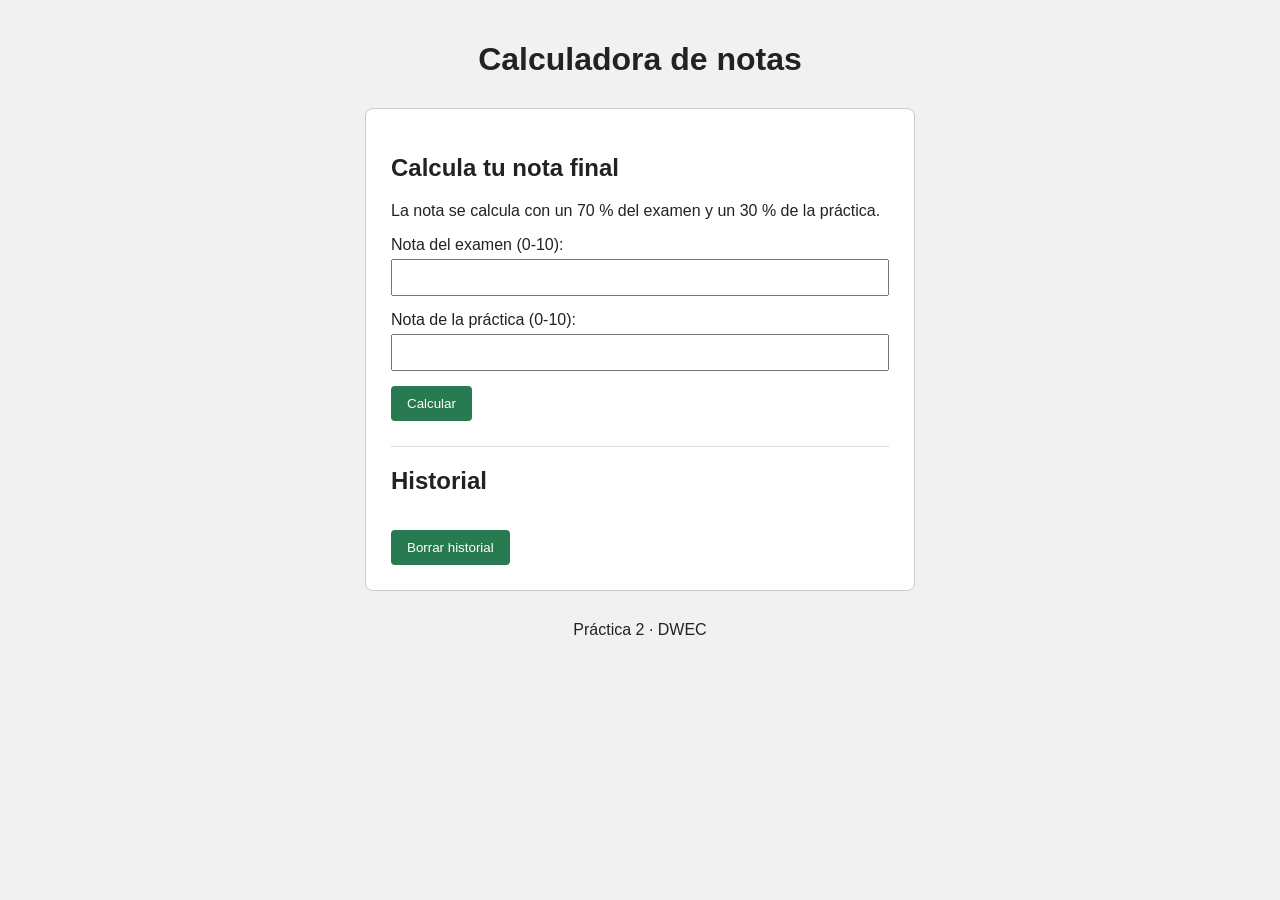
==== DWCC/Ejercicios/practica2-calculadora/index.html @ 87807bcd "Add files via upload" ====
<!DOCTYPE html>
<html lang="es">
<head>
  <meta charset="UTF-8">
  <meta name="viewport" content="width=device-width, initial-scale=1.0">
  <title>Calculadora de notas</title>
  <link rel="stylesheet" href="estilos.css">
  <script src="calculadora.js" defer></script>
</head>
<body>
  <header>
    <h1>Calculadora de notas</h1>
  </header>

  <main>
    <section class="calculadora">
      <h2>Calcula tu nota final</h2>
      <p>La nota se calcula con un 70 % del examen y un 30 % de la práctica.</p>

      <form id="formulario" novalidate>
        <label for="examen">Nota del examen (0-10):</label>
        <input type="number" id="examen" min="0" max="10" step="any">
        <small id="error-examen"></small>

        <label for="practica">Nota de la práctica (0-10):</label>
        <input type="number" id="practica" min="0" max="10" step="any">
        <small id="error-practica"></small>

        <button type="submit">Calcular</button>
      </form>

      <p id="resultado" aria-live="polite"></p>
      <p id="nota-minima"></p>

      <section class="historial">
        <h2>Historial</h2>
        <ul id="lista-historial"></ul>
        <button id="borrar-historial" type="button">Borrar historial</button>
      </section>
    </section>
  </main>

  <footer>
    <p>Práctica 2 · DWEC</p>
  </footer>
</body>
</html>
---- DWCC/Ejercicios/practica2-calculadora/estilos.css ----
body {
  margin: 0;
  padding: 20px;
  background-color: #f1f1f1;
  color: #222;
  font-family: Arial, sans-serif;
}

header, footer {
  text-align: center;
}

main {
  max-width: 550px;
  margin: 30px auto;
}

.calculadora {
  padding: 25px;
  border: 1px solid #ccc;
  border-radius: 8px;
  background-color: white;
}

label, input {
  display: block;
}

label {
  margin-top: 15px;
}

input {
  box-sizing: border-box;
  width: 100%;
  margin-top: 5px;
  padding: 9px;
}

small {
  color: #c0392b;
}

button {
  margin-top: 15px;
  padding: 10px 16px;
  border: 0;
  border-radius: 4px;
  background-color: #287a50;
  color: white;
  cursor: pointer;
}

input.invalido {
  border: 2px solid #c0392b;
}

#resultado.aprobado {
  color: green;
  font-weight: bold;
}

#resultado.suspenso {
  color: red;
  font-weight: bold;
}

.historial {
  margin-top: 25px;
  border-top: 1px solid #ddd;
}

@media (max-width: 500px) {
  .calculadora {
    padding: 18px;
  }
}
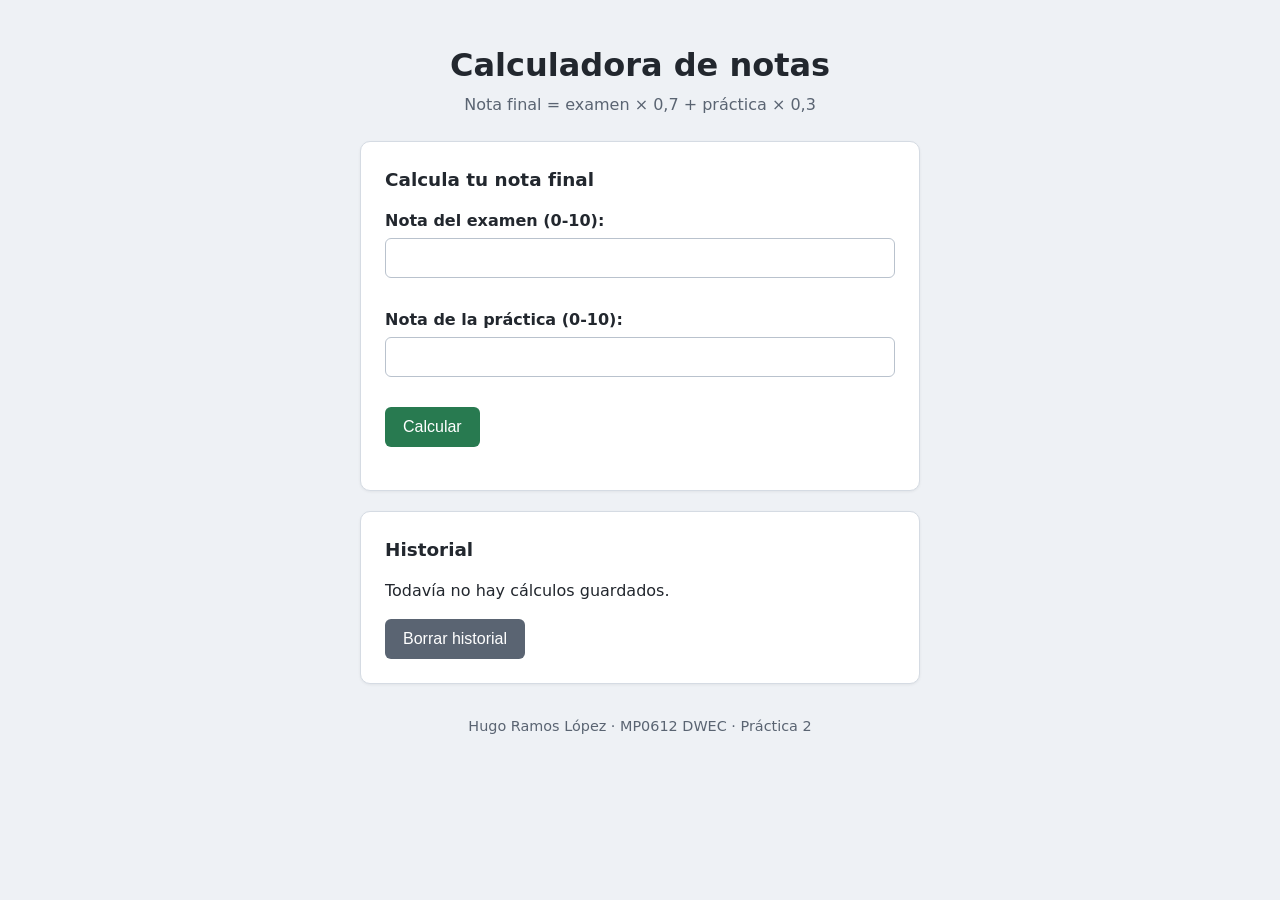
==== commit 6f99a31b: "Estructura HTML y CSS de la calculadora Añade el nombre al <footer>, como pide el enunciado, y agrup" ====
--- a/DWCC/Ejercicios/practica2-calculadora/index.html
+++ b/DWCC/Ejercicios/practica2-calculadora/index.html
@@ -5,43 +5,52 @@
   <meta name="viewport" content="width=device-width, initial-scale=1.0">
   <title>Calculadora de notas</title>
   <link rel="stylesheet" href="estilos.css">
+  <!-- defer: el script se ejecuta cuando el HTML ya está cargado,
+       así getElementById() encuentra los elementos de la página -->
   <script src="calculadora.js" defer></script>
 </head>
 <body>
   <header>
     <h1>Calculadora de notas</h1>
+    <p class="subtitulo">Nota final = examen &times; 0,7 + práctica &times; 0,3</p>
   </header>
 
   <main>
     <section class="calculadora">
       <h2>Calcula tu nota final</h2>
-      <p>La nota se calcula con un 70 % del examen y un 30 % de la práctica.</p>
 
       <form id="formulario" novalidate>
-        <label for="examen">Nota del examen (0-10):</label>
-        <input type="number" id="examen" min="0" max="10" step="any">
-        <small id="error-examen"></small>
+        <div class="campo">
+          <label for="examen">Nota del examen (0-10):</label>
+          <input type="number" id="examen" name="examen" min="0" max="10" step="any"
+                 inputmode="decimal" autocomplete="off" aria-describedby="error-examen">
+          <small class="error" id="error-examen" aria-live="polite"></small>
+        </div>
 
-        <label for="practica">Nota de la práctica (0-10):</label>
-        <input type="number" id="practica" min="0" max="10" step="any">
-        <small id="error-practica"></small>
+        <div class="campo">
+          <label for="practica">Nota de la práctica (0-10):</label>
+          <input type="number" id="practica" name="practica" min="0" max="10" step="any"
+                 inputmode="decimal" autocomplete="off" aria-describedby="error-practica">
+          <small class="error" id="error-practica" aria-live="polite"></small>
+        </div>
 
         <button type="submit">Calcular</button>
       </form>
 
       <p id="resultado" aria-live="polite"></p>
-      <p id="nota-minima"></p>
+      <p id="nota-minima" class="aviso"></p>
+    </section>
 
-      <section class="historial">
-        <h2>Historial</h2>
-        <ul id="lista-historial"></ul>
-        <button id="borrar-historial" type="button">Borrar historial</button>
-      </section>
+    <section class="historial">
+      <h2>Historial</h2>
+      <ul id="lista-historial"></ul>
+      <p id="historial-vacio">Todavía no hay cálculos guardados.</p>
+      <button id="borrar-historial" type="button" class="secundario">Borrar historial</button>
     </section>
   </main>
 
   <footer>
-    <p>Práctica 2 · DWEC</p>
+    <p>Hugo Ramos López &middot; MP0612 DWEC &middot; Práctica 2</p>
   </footer>
 </body>
 </html>
--- a/DWCC/Ejercicios/practica2-calculadora/estilos.css
+++ b/DWCC/Ejercicios/practica2-calculadora/estilos.css
@@ -1,77 +1,163 @@
+/* ---------- Base ---------- */
+* {
+  box-sizing: border-box;
+}
+
 body {
   margin: 0;
-  padding: 20px;
-  background-color: #f1f1f1;
-  color: #222;
-  font-family: Arial, sans-serif;
+  padding: 20px 16px;
+  background-color: #eef1f5;
+  color: #22272e;
+  font-family: system-ui, -apple-system, "Segoe UI", Arial, sans-serif;
+  line-height: 1.5;
 }
 
-header, footer {
+header,
+footer {
   text-align: center;
 }
 
-main {
-  max-width: 550px;
-  margin: 30px auto;
+header h1 {
+  margin-bottom: 4px;
 }
 
-.calculadora {
-  padding: 25px;
-  border: 1px solid #ccc;
-  border-radius: 8px;
-  background-color: white;
+.subtitulo {
+  margin-top: 0;
+  color: #5a6472;
 }
 
-label, input {
-  display: block;
+/* main centrado y con ancho máximo: en móvil ocupa todo el ancho */
+main {
+  max-width: 560px;
+  margin: 24px auto;
+}
+
+footer {
+  margin-top: 32px;
+  color: #5a6472;
+  font-size: 0.9rem;
+}
+
+/* ---------- Tarjetas ---------- */
+.calculadora,
+.historial {
+  padding: 24px;
+  border: 1px solid #d5dbe3;
+  border-radius: 10px;
+  background-color: #fff;
+  box-shadow: 0 1px 3px rgba(0, 0, 0, 0.06);
+}
+
+.historial {
+  margin-top: 20px;
+}
+
+h2 {
+  margin-top: 0;
+  font-size: 1.15rem;
+}
+
+/* ---------- Formulario ---------- */
+.campo {
+  margin-bottom: 14px;
 }
 
 label {
-  margin-top: 15px;
+  display: block;
+  margin-bottom: 5px;
+  font-weight: 600;
 }
 
 input {
-  box-sizing: border-box;
+  display: block;
   width: 100%;
-  margin-top: 5px;
-  padding: 9px;
+  padding: 10px;
+  border: 1px solid #b9c2cd;
+  border-radius: 6px;
+  font-size: 1rem;
 }
 
-small {
+input:focus {
+  outline: 2px solid #2f6fb0;
+  outline-offset: 1px;
+}
+
+/* Campo marcado en rojo cuando la nota no es válida */
+input.invalido {
+  border: 2px solid #c0392b;
+  background-color: #fdf3f2;
+}
+
+.error {
+  display: block;
+  min-height: 1.2em;
   color: #c0392b;
 }
 
 button {
-  margin-top: 15px;
-  padding: 10px 16px;
+  padding: 11px 18px;
   border: 0;
-  border-radius: 4px;
+  border-radius: 6px;
   background-color: #287a50;
-  color: white;
+  color: #fff;
+  font-size: 1rem;
   cursor: pointer;
 }
 
-input.invalido {
-  border: 2px solid #c0392b;
+button:hover {
+  background-color: #1f6240;
+}
+
+.secundario {
+  background-color: #5a6472;
+}
+
+.secundario:hover {
+  background-color: #454e5a;
+}
+
+/* ---------- Resultado ---------- */
+#resultado {
+  margin-bottom: 4px;
+  font-size: 1.15rem;
+  font-weight: bold;
 }
 
 #resultado.aprobado {
-  color: green;
-  font-weight: bold;
+  color: #1d7a3e;
 }
 
 #resultado.suspenso {
-  color: red;
-  font-weight: bold;
+  color: #c0392b;
 }
 
-.historial {
-  margin-top: 25px;
-  border-top: 1px solid #ddd;
+.aviso {
+  margin-top: 0;
+  color: #5a6472;
 }
 
-@media (max-width: 500px) {
-  .calculadora {
-    padding: 18px;
+/* ---------- Historial ---------- */
+#lista-historial {
+  margin: 0 0 12px;
+  padding-left: 20px;
+}
+
+#lista-historial li {
+  margin-bottom: 4px;
+}
+
+/* ---------- Móvil ---------- */
+@media (max-width: 480px) {
+  body {
+    padding: 12px 10px;
+  }
+
+  .calculadora,
+  .historial {
+    padding: 16px;
+  }
+
+  button {
+    width: 100%;
   }
 }
